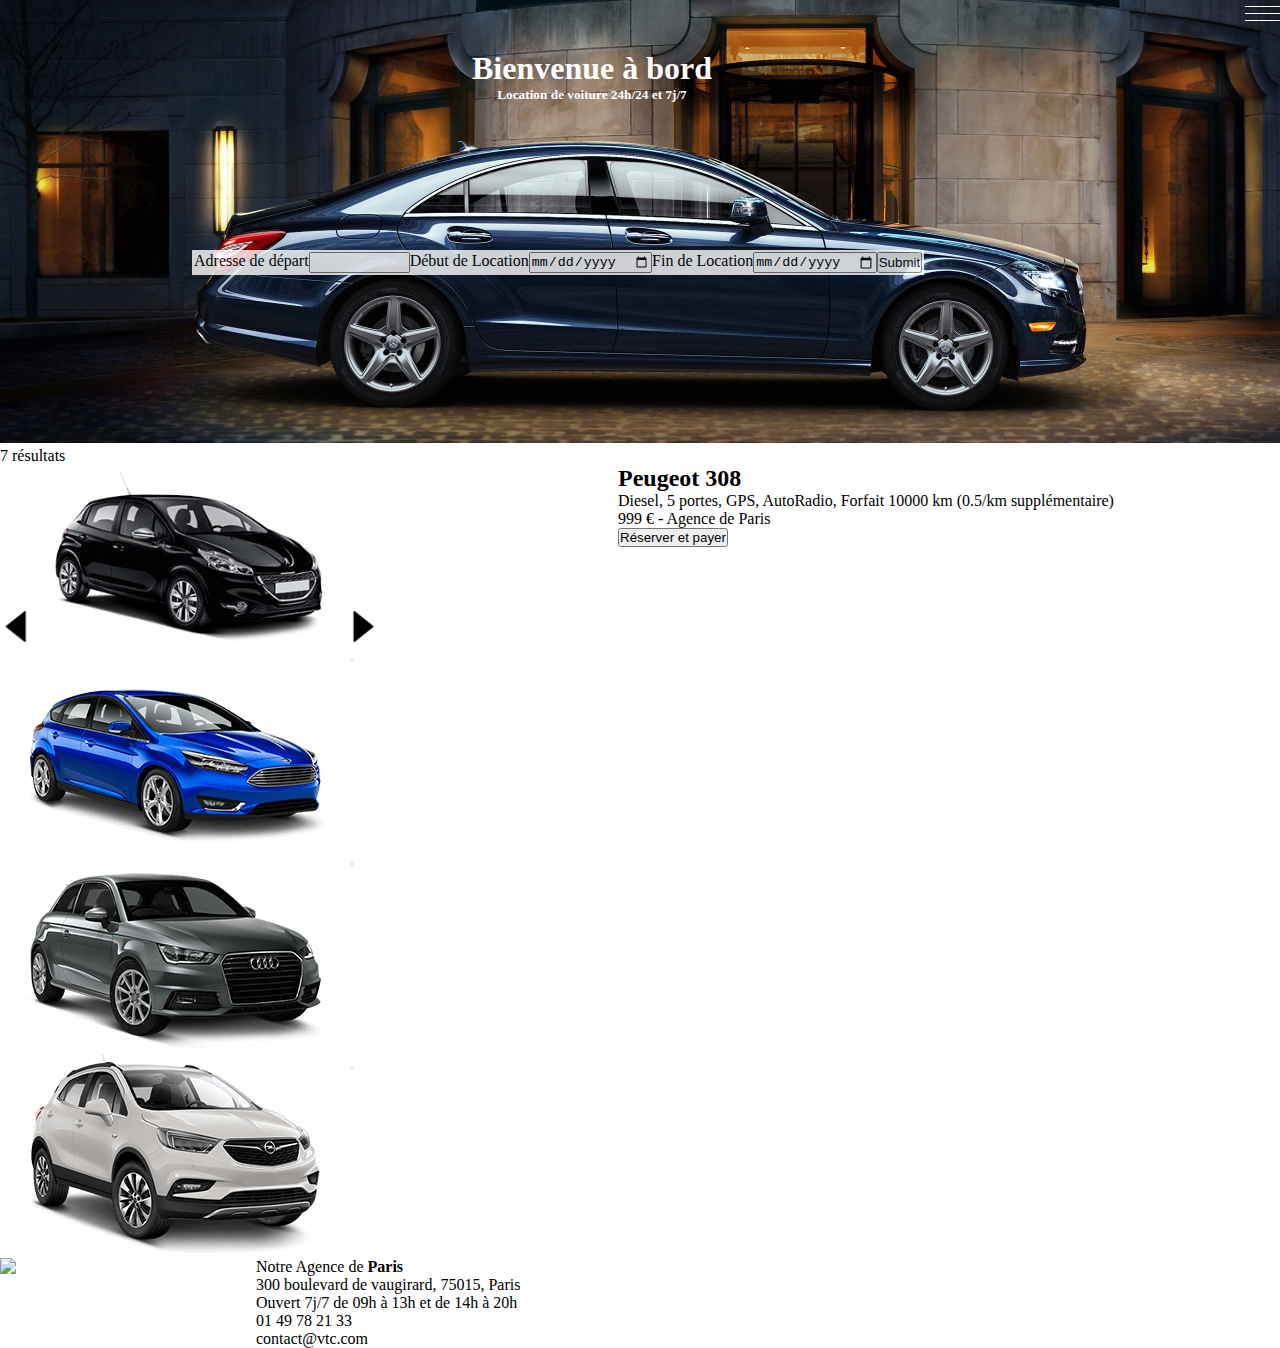
==== nicolas-eval-frontend/index.html @ 24c4782d "Add files via upload" ====
<!DOCTYPE html>
<html lang="en">

<head>
    <meta charset="UTF-8">
    <meta http-equiv="X-UA-Compatible" content="IE=edge">
    <meta name="viewport" content="width=device-width, initial-scale=1.0">
    <title>Document</title>
    <link rel="stylesheet" href="./assets/styles.css">
    <link rel="preconnect" href="https://fonts.googleapis.com">
    <link rel="preconnect" href="https://fonts.gstatic.com" crossorigin>
    <link href="https://fonts.googleapis.com/css2?family=Play&display=swap" rel="stylesheet">
</head>

<body>
    <header class="font1">
        <img class="header-image" src="assets/background.jpg" width="100%">
        <div id="menu-slider">
            <div>Louer une voiture</div>
            <div>Louer un utilitaire</div>
            <div>Réserver un chauffeur</div>
            <div>Découvrez nos agences</div>            
            <div>Mon compte</div>
            <div>Contact</div>
        </div>
        <div class="container">
            <div class="bar1"></div>
            <div class="bar2"></div>
            <div class="bar3"></div>
        </div>
        <div class="header-texte">
            <h1>Bienvenue à bord</h1>
            <h5>Location de voiture 24h/24 et 7j/7</h5>
        
            <div class="rechch">
                <label for="adresse">Adresse de départ</label>
                <input type="text" list="" id="adresse" name="adresse" size="10" />
                <label for="debut">Début de Location</label>
                <input type="date" id="debut" name="début">
                <label for="fin">Fin de Location</label>
                <input type="date" id="fin" name="fin">
                <input type="submit">
            </div>
        </div>
    </header>
    <main>
        <div>
            <div><span>7 résultats</span></div>
            <div></div>
        </div>
        <section class="liste">
            <div>
                
                <span>
                    <img src="assets/left.png" width="5%" class="arrow_left">
                    <img src="assets/vehicule1.png" width="50%" id="vignette">
                    <img src="assets/right.png" width="5%" class="arrow_right">
                </span>
            </div>
            <div>
                <h2 class="modele">Peugeot 308</h2>
                <p class="description">Diesel, 5 portes, GPS, AutoRadio, Forfait 10000 km (0.5/km supplémentaire)</p>
                <p class="prix et agence">999 € - Agence de Paris</p>
                <button>Réserver et payer</button>
            </div>
        </section>
        <section class="liste">
            <div>
                <img src="assets/vehicule2.png">
            </div>
            <div>
                <h2></h2>
                <p></p>
                <p></p>
                <button></button>
            </div>
        </section>
        <section class="liste">
            <div>
                <img src="assets/vehicule3.png">
            </div>
            <div>
                <h2></h2>
                <p></p>
                <p></p>
                <button></button>
            </div>
        </section>
        <section class="liste">
            <div>
                <img src="assets/vehicule4.png">
            </div>
            <div>
                <h2></h2>
                <p></p>
                <p></p>
                <button></button>
            </div>
        </section>
    </main>

    <script src="./assets/script.js"></script>
</body>
<footer class="footer">
    <img src="assets/agence.jpg" width="20%">
    <div><p>Notre Agence de <b>Paris</b></p>
    <p>300 boulevard de vaugirard, 75015, Paris</p>
    <p>Ouvert 7j/7 de 09h à 13h et de 14h à 20h</p>
    <p>01 49 78 21 33</p>
    <p>contact@vtc.com</p></div>
</footer>
</html>
---- nicolas-eval-frontend/assets/styles.css ----
*{
    margin: 0;
    padding: 0;
}

.header-image {
    position: relative;
    z-index: -1;
}

.header-texte {
    position: absolute;
    top: 50px;
    left: 15%;
    width: 800px;
    height: auto;
    font-size: 100%;
    color: #fff;
}

h1 {
    text-align: center;
}

h5 {
    text-align: center;
}

#font1{
    font-family: 'Play', sans-serif;
}

.rechch {
    background-color: #fff;
    opacity: 80%;
    color: black;
    display: flex;
    position: absolute;
    top: 200px;
    padding: 2px;
}

@keyframes anim-slider-on {
    0% {left:-100vw}
    100% {left:0};            
}
@keyframes anim-slider-off {
    0% {left:0}
    100% {left:-100vw};            
}


.container {
display: inline-block;
cursor: pointer;
position: relative;
right: 0;
border: 1px #fff;
border-radius: 10%;
}

.bar1, .bar2, .bar3 {
width: 35px;
height: 1px;
background-color: #fff;
margin: 6px 0;
transition: 0.4s;
}

.change .container {
background-color: #fff;
}

body {
    margin: 0;
}

#menu-slider {
    position: fixed;
    width: 100vw;
    height: auto;
    background: #fff;
    left:-100vw;
    top: 25px;
    
} 
.container {
    position: fixed;
    top:0;
    z-index: 1;
}
.anim-slider-on {
    animation: anim-slider-on .7s forwards;
}
.anim-slider-off {
    animation: anim-slider-off .7s forwards;
}

.liste{
    display: flex;
}

.footer {
    display: flex;
}
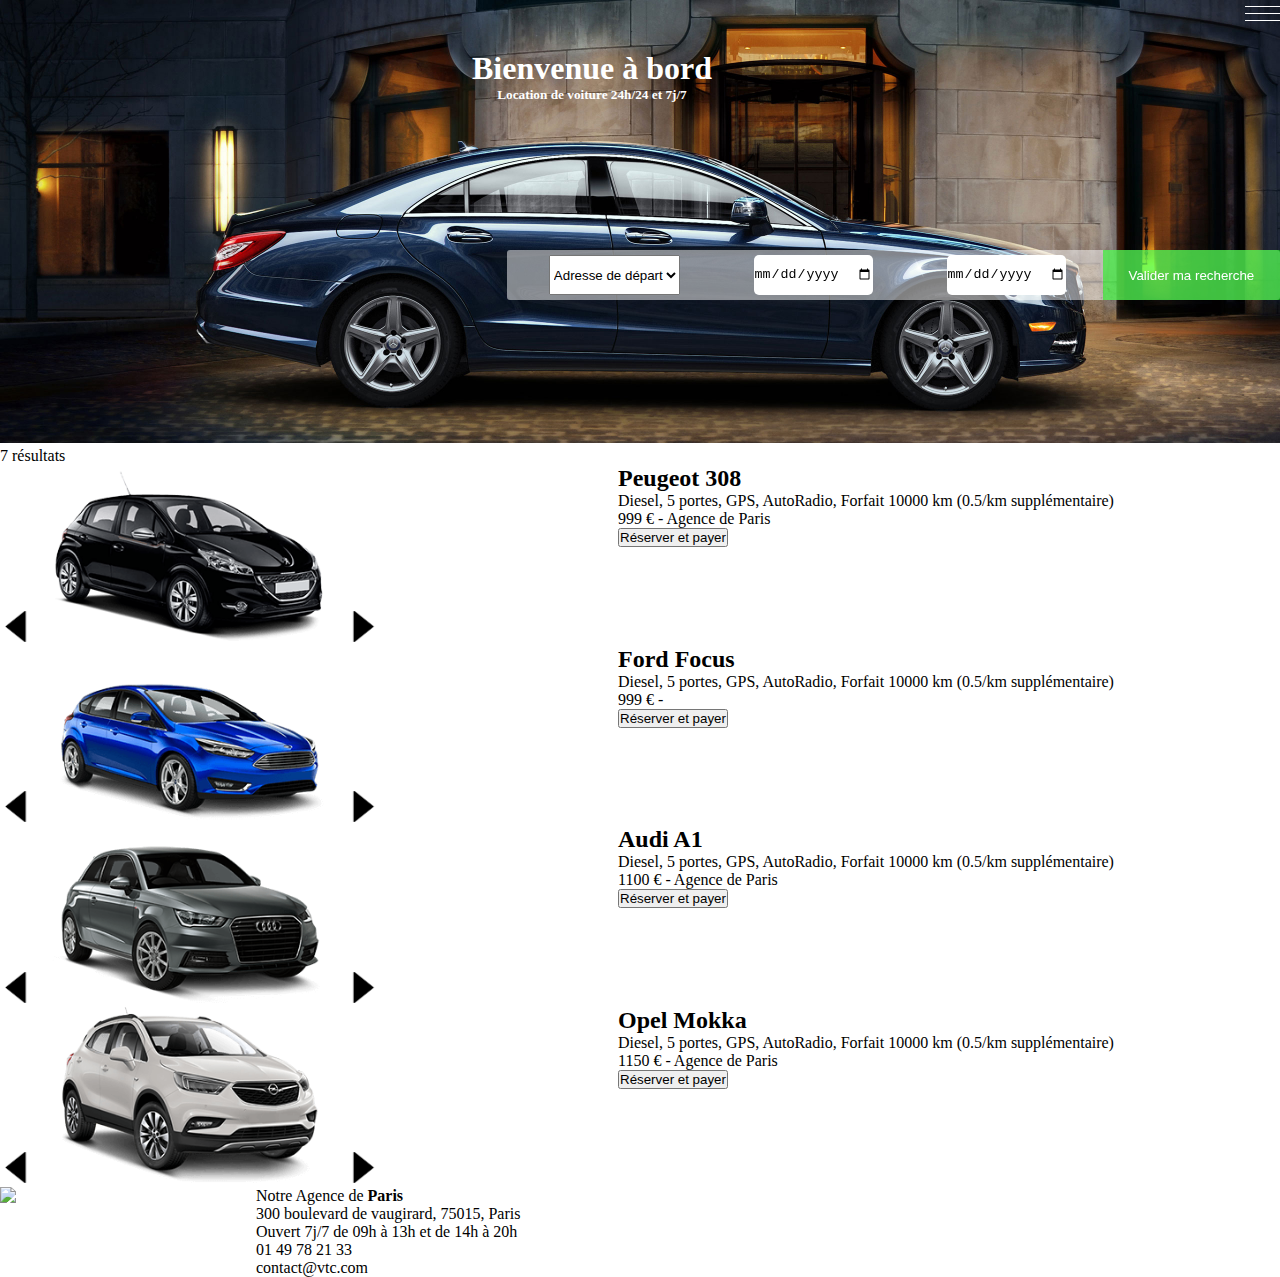
==== commit b6fedafa: "Add files via upload" ====
--- a/nicolas-eval-frontend/index.html
+++ b/nicolas-eval-frontend/index.html
@@ -32,15 +32,26 @@
             <h1>Bienvenue à bord</h1>
             <h5>Location de voiture 24h/24 et 7j/7</h5>
         
-            <div class="rechch">
-                <label for="adresse">Adresse de départ</label>
-                <input type="text" list="" id="adresse" name="adresse" size="10" />
-                <label for="debut">Début de Location</label>
-                <input type="date" id="debut" name="début">
-                <label for="fin">Fin de Location</label>
-                <input type="date" id="fin" name="fin">
-                <input type="submit">
-            </div>
+            <form id="myForm">
+                <div id="form" class="container">
+                    <div id="champ_form">
+                        <div>
+                            <select class="form-control" name="lieu_depart" id="select_form">
+                                <option value="test1">Adresse de départ</option>
+                                <option value="test2">test 2</option>
+                                <option value="test3">test 3</option>
+                            </select>
+                        </div>
+                        <div>
+                            <input class="form-control" id="dateDebut" type="date" />
+                        </div>
+                        <div>
+                            <input class="form-control" id="dateFin" type="date" />
+                        </div>
+                    </div>
+                    <input type="submit" value="Valider ma recherche" />
+                </div>
+            </form>
         </div>
     </header>
     <main>
@@ -48,9 +59,8 @@
             <div><span>7 résultats</span></div>
             <div></div>
         </div>
-        <section class="liste">
+        <section class="liste" *ngFor="let voiture of voitures">
             <div>
-                
                 <span>
                     <img src="assets/left.png" width="5%" class="arrow_left">
                     <img src="assets/vehicule1.png" width="50%" id="vignette">
@@ -66,35 +76,47 @@
         </section>
         <section class="liste">
             <div>
-                <img src="assets/vehicule2.png">
+                <span>
+                    <img src="assets/left.png" width="5%" class="arrow_left">
+                    <img src="assets/vehicule2.png" width="50%" id="vignette">
+                    <img src="assets/right.png" width="5%" class="arrow_right">
+                </span>
             </div>
             <div>
-                <h2></h2>
-                <p></p>
-                <p></p>
-                <button></button>
+                <h2 class="modele">Ford Focus</h2>
+                <p class="description">Diesel, 5 portes, GPS, AutoRadio, Forfait 10000 km (0.5/km supplémentaire)</p>
+                <p class="prix et agence">999 € - </p>
+                <button>Réserver et payer</button>
             </div>
         </section>
         <section class="liste">
             <div>
-                <img src="assets/vehicule3.png">
+                <span>
+                    <img src="assets/left.png" width="5%" class="arrow_left">
+                    <img src="assets/vehicule3.png" width="50%" id="vignette">
+                    <img src="assets/right.png" width="5%" class="arrow_right">
+                </span>
             </div>
             <div>
-                <h2></h2>
-                <p></p>
-                <p></p>
-                <button></button>
+                <h2 class="modele">Audi A1</h2>
+                <p class="description">Diesel, 5 portes, GPS, AutoRadio, Forfait 10000 km (0.5/km supplémentaire)</p>
+                <p class="prix et agence">1100 € - Agence de Paris</p>
+                <button>Réserver et payer</button>
             </div>
         </section>
         <section class="liste">
             <div>
-                <img src="assets/vehicule4.png">
+                <span>
+                    <img src="assets/left.png" width="5%" class="arrow_left">
+                    <img src="assets/vehicule4.png" width="50%" id="vignette">
+                    <img src="assets/right.png" width="5%" class="arrow_right">
+                </span>
             </div>
             <div>
-                <h2></h2>
-                <p></p>
-                <p></p>
-                <button></button>
+                <h2 class="modele">Opel Mokka</h2>
+                <p class="description">Diesel, 5 portes, GPS, AutoRadio, Forfait 10000 km (0.5/km supplémentaire)</p>
+                <p class="prix et agence">1150 € - Agence de Paris</p>
+                <button>Réserver et payer</button>
             </div>
         </section>
     </main>
--- a/nicolas-eval-frontend/assets/styles.css
+++ b/nicolas-eval-frontend/assets/styles.css
@@ -30,15 +30,6 @@
     font-family: 'Play', sans-serif;
 }
 
-.rechch {
-    background-color: #fff;
-    opacity: 80%;
-    color: black;
-    display: flex;
-    position: absolute;
-    top: 200px;
-    padding: 2px;
-}
 
 @keyframes anim-slider-on {
     0% {left:-100vw}
@@ -84,6 +75,61 @@
     top: 25px;
     
 } 
+form{
+    width: 100%;
+}
+
+#form{
+    width: 60%;
+    margin: 0 auto;
+    margin-top: 250px;
+    padding-left: 5px;
+    min-height: 50px;
+    display: flex;
+    align-items: center;
+    justify-content: space-between;
+    background-color: rgba(255, 255, 255, 0.5);
+    border-radius: 3px;
+}
+
+#champ_form{
+    width: 100%;
+    min-height: 50px;
+    display: flex;
+    align-items: center;
+    justify-content: space-around;
+}
+
+
+
+
+
+
+#champ_form input{
+    min-height: 40px;
+}
+
+input[type="date"] {
+    border: none;
+    border-radius: 5px;
+
+}
+
+select{
+    min-height: 40px;
+}
+
+
+
+
+input[type="submit"] {
+    cursor: pointer;
+    background-color: rgba(0, 255, 0, 0.5);
+    border: none;
+    width: 30%;
+    color: white;
+    min-height: 50px!important;
+}
 .container {
     position: fixed;
     top:0;
